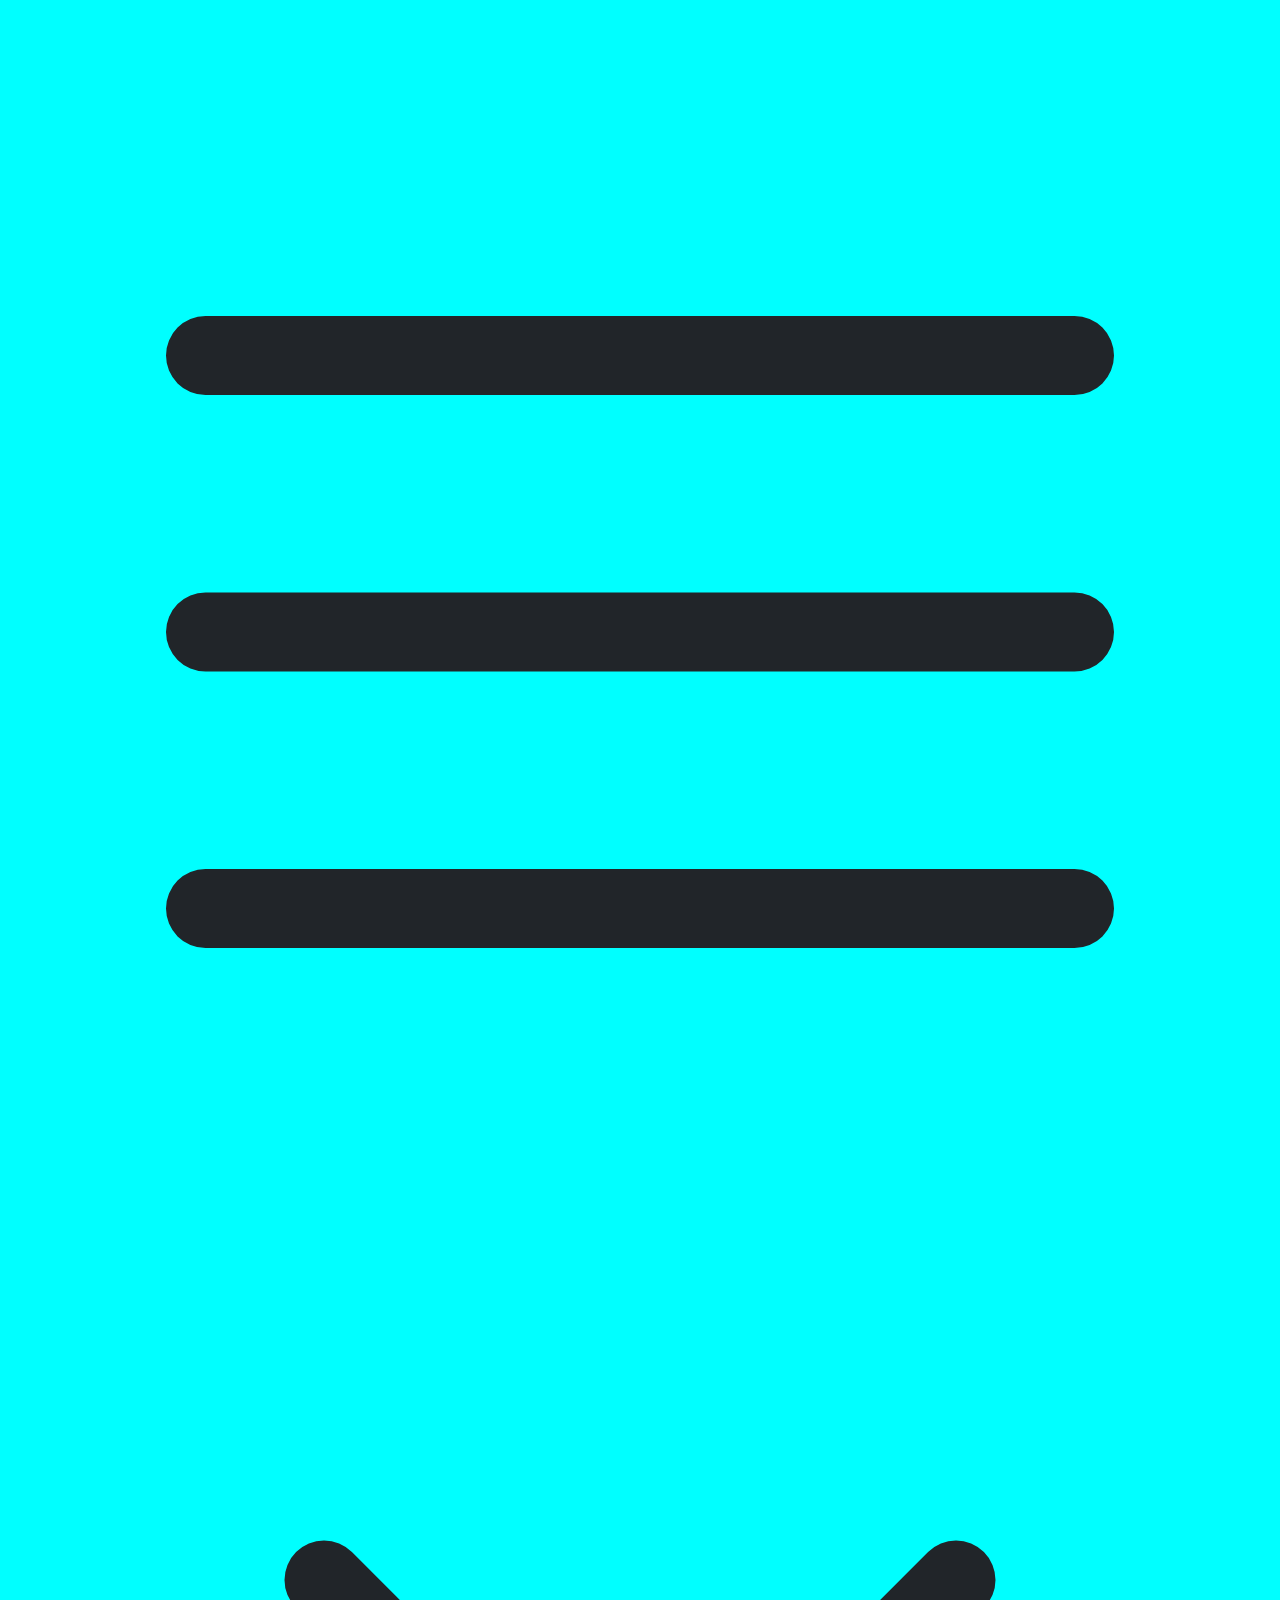
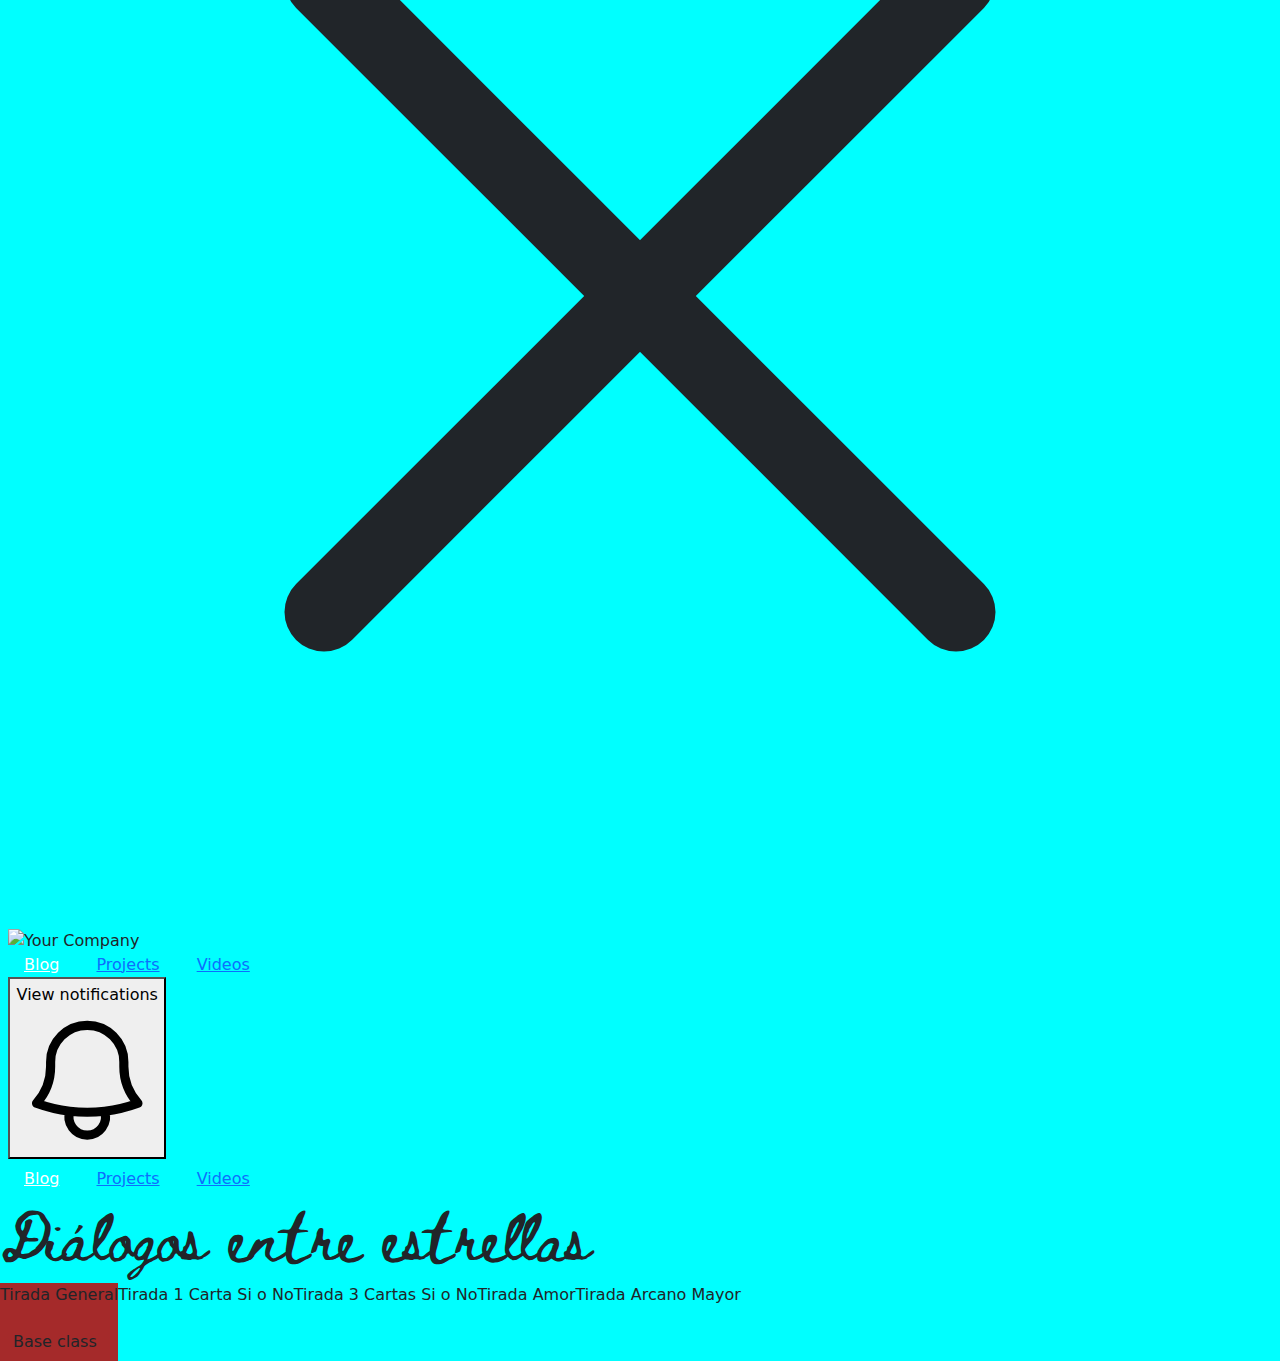
==== html/venta.html @ c71bfff0 "5" ====
<!DOCTYPE html>
<html lang="en">
<head>
    <meta charset="UTF-8">
    <meta name="viewport" content="width=device-width, initial-scale=1.0">
    <title>Arco Astrología</title>
    <link rel="stylesheet" href="../main.js">
    <script src="https://cdn.tailwindcss.com"></script>
    <link rel="preconnect" href="https://fonts.googleapis.com">
    <link rel="preconnect" href="https://fonts.gstatic.com" crossorigin>
    <link href="https://fonts.googleapis.com/css2?family=Beth+Ellen&display=swap" rel="stylesheet">
    <link href="https://cdn.jsdelivr.net/npm/bootstrap@5.3.3/dist/css/bootstrap.min.css" rel="stylesheet" integrity="sha384-QWTKZyjpPEjISv5WaRU9OFeRpok6YctnYmDr5pNlyT2bRjXh0JMhjY6hW+ALEwIH" crossorigin="anonymous">
    <link rel="stylesheet" href="../css/styles.css">
</head>
<body>
    <nav class="bg-gray-800">
        <div class="mx-auto max-w-7xl px-2 sm:px-6 lg:px-8">
            <div class="relative flex h-16 items-center justify-between">
            <div class="absolute inset-y-0 left-0 flex items-center sm:hidden">
                <!--
                    Icon when menu is closed.
                    
                    Menu open: "hidden", Menu closed: "block"
                -->
                <svg class="block size-6" fill="none" viewBox="0 0 24 24" stroke-width="1.5" stroke="currentColor" aria-hidden="true" data-slot="icon">
                    <path stroke-linecap="round" stroke-linejoin="round" d="M3.75 6.75h16.5M3.75 12h16.5m-16.5 5.25h16.5" />
                </svg>
                <!--
                    Icon when menu is open.
                
                    Menu open: "block", Menu closed: "hidden"
                -->
                <svg class="hidden size-6" fill="none" viewBox="0 0 24 24" stroke-width="1.5" stroke="currentColor" aria-hidden="true" data-slot="icon">
                    <path stroke-linecap="round" stroke-linejoin="round" d="M6 18 18 6M6 6l12 12" />
                </svg>
            </div>
            <div class="flex flex-1 items-center justify-center sm:items-stretch sm:justify-start">
                <div class="flex shrink-0 items-center">
                <img class="h-8 w-auto" src="https://tailwindui.com/plus/img/logos/mark.svg?color=indigo&shade=500" alt="Your Company">
            </div>
            <div class="hidden sm:ml-6 sm:block">
                <div class="flex space-x-4">
                    <!-- Current: "bg-gray-900 text-white", Default: "text-gray-300 hover:bg-gray-700 hover:text-white" -->
                    <a href="#" class="rounded-md bg-gray-900 px-3 py-2 text-sm font-medium text-white" aria-current="page">Blog</a>
                    <a href="#" class="rounded-md px-3 py-2 text-sm font-medium text-gray-300 hover:bg-gray-700 hover:text-white">Projects</a>
                    <a href="#" class="rounded-md px-3 py-2 text-sm font-medium text-gray-300 hover:bg-gray-700 hover:text-white">Videos</a>
                </div>
            </div>
            </div>
            <div class="absolute inset-y-0 right-0 flex items-center pr-2 sm:static sm:inset-auto sm:ml-6 sm:pr-0">
            <button type="button" class="relative rounded-full bg-gray-800 p-1 text-gray-400 hover:text-white focus:outline-none focus:ring-2 focus:ring-white focus:ring-offset-2 focus:ring-offset-gray-800">
                <span class="absolute -inset-1.5"></span>
                <span class="sr-only">View notifications</span>
                <svg class="size-6" fill="none" viewBox="0 0 24 24" stroke-width="1.5" stroke="currentColor" aria-hidden="true" data-slot="icon">
                <path stroke-linecap="round" stroke-linejoin="round" d="M14.857 17.082a23.848 23.848 0 0 0 5.454-1.31A8.967 8.967 0 0 1 18 9.75V9A6 6 0 0 0 6 9v.75a8.967 8.967 0 0 1-2.312 6.022c1.733.64 3.56 1.085 5.455 1.31m5.714 0a24.255 24.255 0 0 1-5.714 0m5.714 0a3 3 0 1 1-5.714 0" />
                </svg>
            </button>
            </div>
        </div>
        </div>
        
        <!-- Mobile menu, show/hide based on menu state. -->
        <div class="sm:hidden" id="mobile-menu">
        <div class="space-y-1 px-2 pb-3 pt-2">
            <!-- Current: "bg-gray-900 text-white", Default: "text-gray-300 hover:bg-gray-700 hover:text-white" -->
            <a href="../index.html" class="block rounded-md bg-gray-900 px-3 py-2 text-base font-medium text-white" aria-current="page">Blog</a>
            <a href="#" class="block rounded-md px-3 py-2 text-base font-medium text-gray-300 hover:bg-gray-700 hover:text-white">Projects</a>
            <a href="https://l.instagram.com/?u=https%3A%2F%2Fwww.youtube.com%2F%40ArcoTarot_222%3Ffbclid%3DPAZXh0bgNhZW0CMTEAAaYkPkoHsb-bN_MpDJSD8FefibCzuWqs9fRk_rMy4TVEIoHa1MZ6vHh9eKs_aem_EIVsIMgIUxJfvOGGrUj5qQ&e=AT0udcbrRBvxaTp-0oF3EsJKooiMGCy3E_jv3gS6hxTUaTY7jCUxaxQx7DWVZeVI_oiu8YPgaF9IX3Vf6WTnUNQTWIkrSwHWIVz1ONFMY3wGi3x4xw1slh8" class="block rounded-md px-3 py-2 text-base font-medium text-gray-300 hover:bg-gray-700 hover:text-white">Videos</a>
        </div>
        </div>
    </nav>

    <header>
        <h1 class="principal espaciadoAbajo">
            Diálogos entre estrellas
        </h1>
    </header>

    <!--Venta de tiradas-->
    <section>
    <div class="productos">
        <div class="caja">
            <p>Tirada General</p>
            <button type="button" class="btn">Base class</button>
        </div>
        <div>
            <p>Tirada 1 Carta Si o No</p>

        </div>
        <div>
            <p>Tirada 3 Cartas Si o No</p>
        </div>
        <div>
            <p>Tirada Amor</p>
        </div>
        <div>
            <p>Tirada Arcano Mayor</p>
        </div>
    </div>
    </section>
</body>
</html>
---- css/styles.css ----
body{
    background-color:cyan;
}
.principal{
    font-size:xxx-large;
    font-family: "Beth Ellen", cursive;
}
.linea{
    background-color:aquamarine;
    font-size: x-large;
}
.ig{
    color:orangered;
}
.espaciadoArriba{
    padding-top: 20px;
}
.espaciadoAbajo
{
    padding-bottom: 10px;
}
.productos{
    display: flex;    
}
.caja{
    background-color: brown;
}
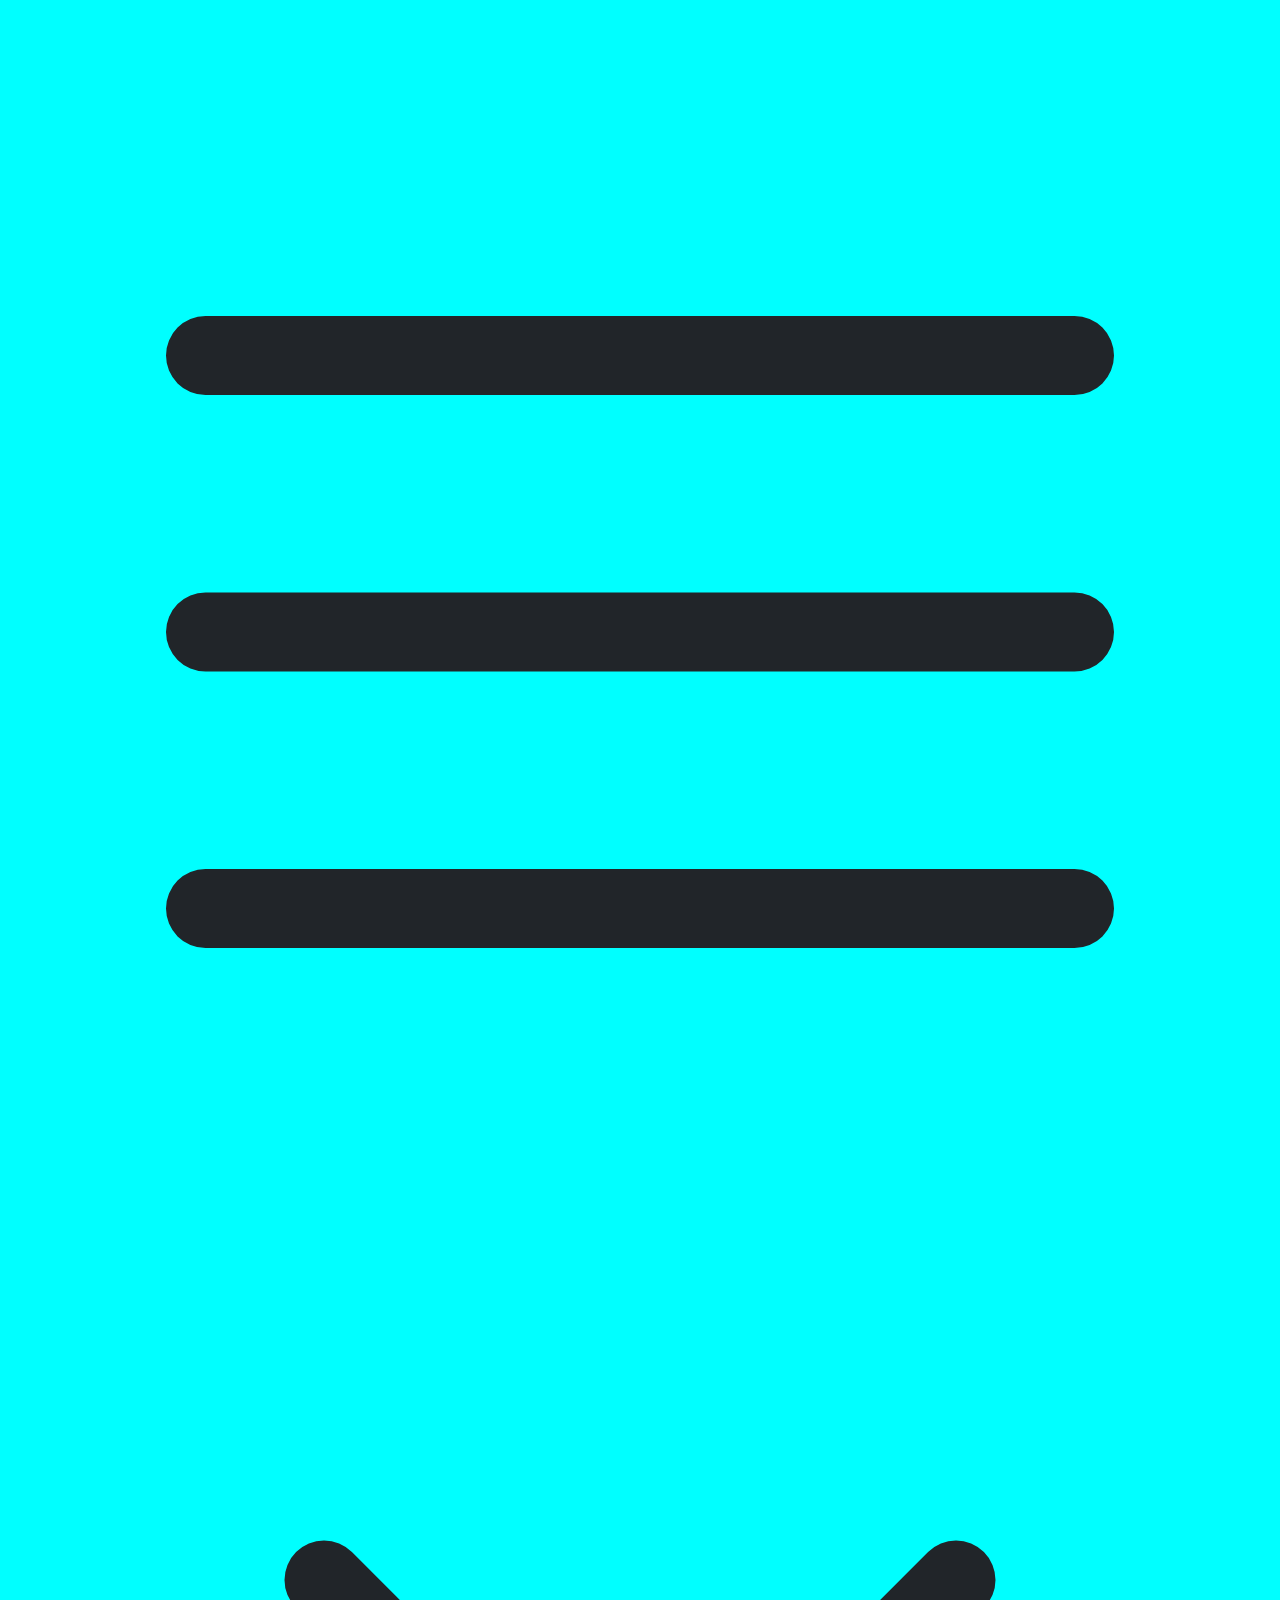
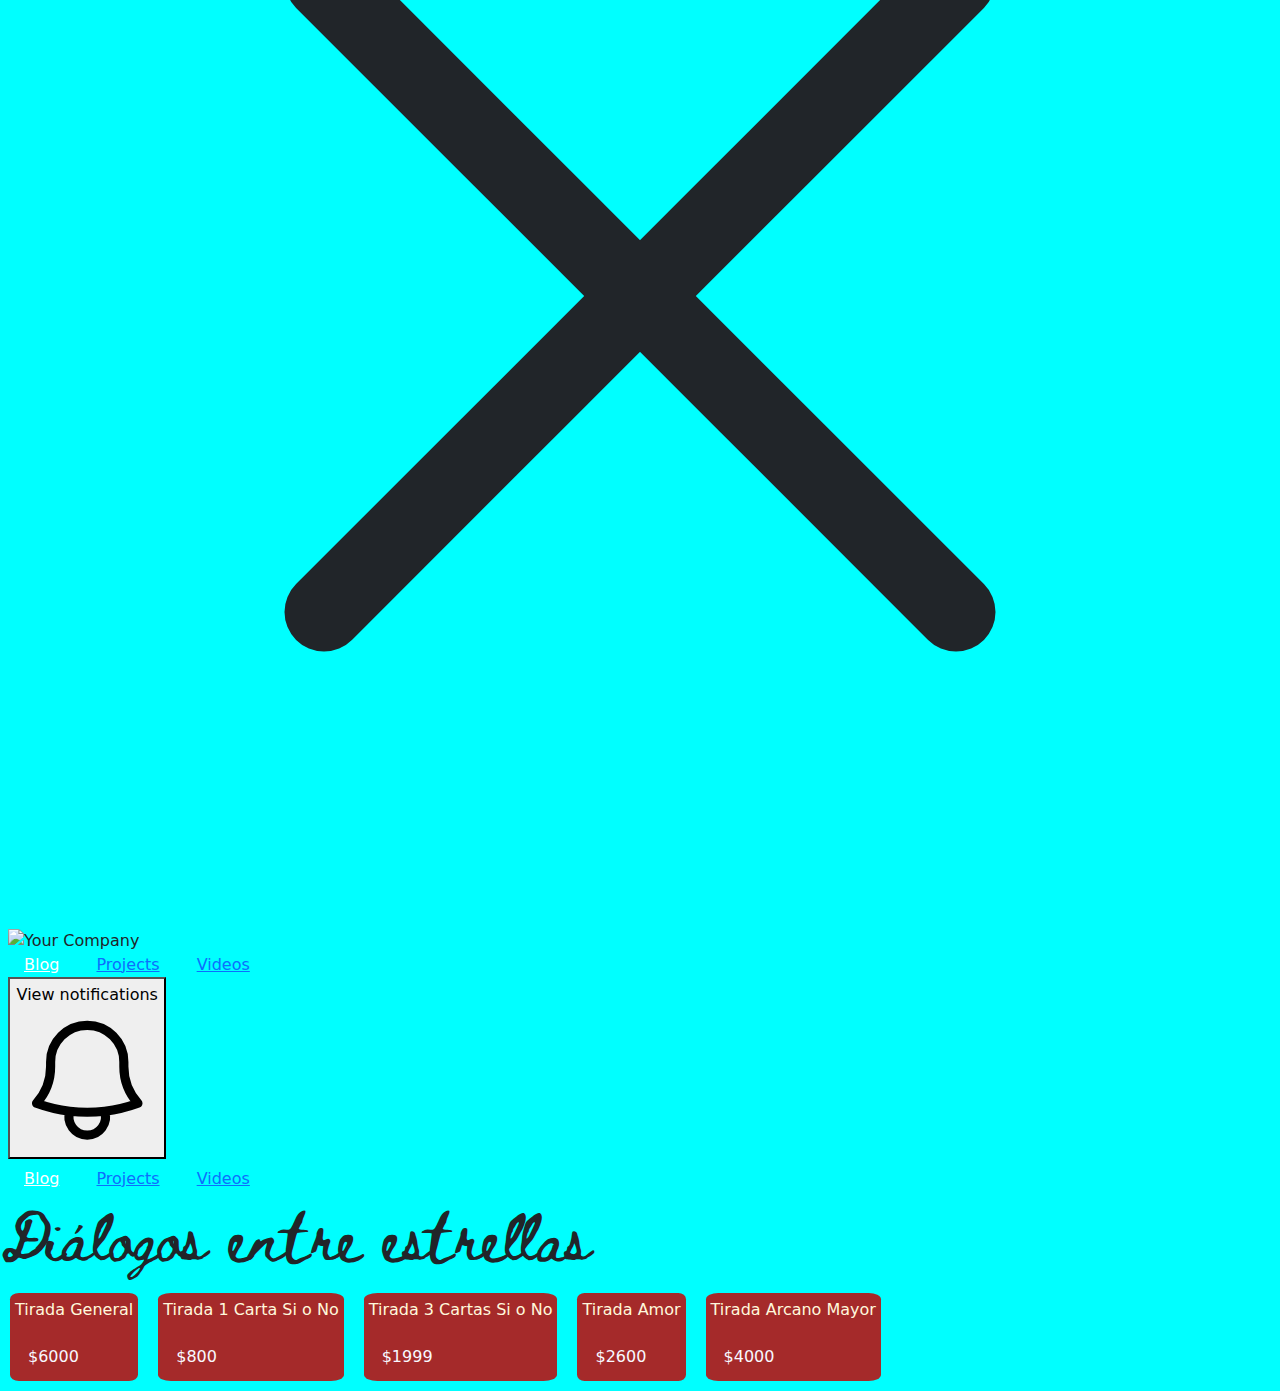
==== commit e0a19b85: "7" ====
--- a/html/venta.html
+++ b/html/venta.html
@@ -41,13 +41,14 @@
             <div class="hidden sm:ml-6 sm:block">
                 <div class="flex space-x-4">
                     <!-- Current: "bg-gray-900 text-white", Default: "text-gray-300 hover:bg-gray-700 hover:text-white" -->
-                    <a href="#" class="rounded-md bg-gray-900 px-3 py-2 text-sm font-medium text-white" aria-current="page">Blog</a>
+                    <a href="../index.html" class="rounded-md bg-gray-900 px-3 py-2 text-sm font-medium text-white" aria-current="page">Blog</a>
                     <a href="#" class="rounded-md px-3 py-2 text-sm font-medium text-gray-300 hover:bg-gray-700 hover:text-white">Projects</a>
-                    <a href="#" class="rounded-md px-3 py-2 text-sm font-medium text-gray-300 hover:bg-gray-700 hover:text-white">Videos</a>
+                    <a href="https://www.youtube.com/@ArcoTarot_222?fbclid=PAZXh0bgNhZW0CMTEAAaYkPkoHsb-bN_MpDJSD8FefibCzuWqs9fRk_rMy4TVEIoHa1MZ6vHh9eKs_aem_EIVsIMgIUxJfvOGGrUj5qQ" class="rounded-md px-3 py-2 text-sm font-medium text-gray-300 hover:bg-gray-700 hover:text-white">Videos</a>
                 </div>
             </div>
             </div>
             <div class="absolute inset-y-0 right-0 flex items-center pr-2 sm:static sm:inset-auto sm:ml-6 sm:pr-0">
+            <!--notificaciones-->
             <button type="button" class="relative rounded-full bg-gray-800 p-1 text-gray-400 hover:text-white focus:outline-none focus:ring-2 focus:ring-white focus:ring-offset-2 focus:ring-offset-gray-800">
                 <span class="absolute -inset-1.5"></span>
                 <span class="sr-only">View notifications</span>
@@ -81,20 +82,23 @@
     <div class="productos">
         <div class="caja">
             <p>Tirada General</p>
-            <button type="button" class="btn">Base class</button>
+            <button type="button" class="btn precio">$6000</button>
         </div>
-        <div>
+        <div class="caja">
             <p>Tirada 1 Carta Si o No</p>
-
+            <button type="button" class="btn precio">$800</button>
         </div>
-        <div>
+        <div class="caja">
             <p>Tirada 3 Cartas Si o No</p>
+            <button type="button" class="btn precio">$1999</button>
         </div>
-        <div>
+        <div class="caja">
             <p>Tirada Amor</p>
+            <button type="button" class="btn precio">$2600</button>
         </div>
-        <div>
+        <div class="caja">
             <p>Tirada Arcano Mayor</p>
+            <button type="button" class="btn precio">$4000</button>
         </div>
     </div>
     </section>
--- a/css/styles.css
+++ b/css/styles.css
@@ -24,4 +24,13 @@
 }
 .caja{
     background-color: brown;
+    margin: 10px;
+    padding: 5px;
+    color: cornsilk;
+    border: 5px;
+    border-color:coral;
+    border-radius: 7%;
+}
+.precio{
+    color:ghostwhite;
 }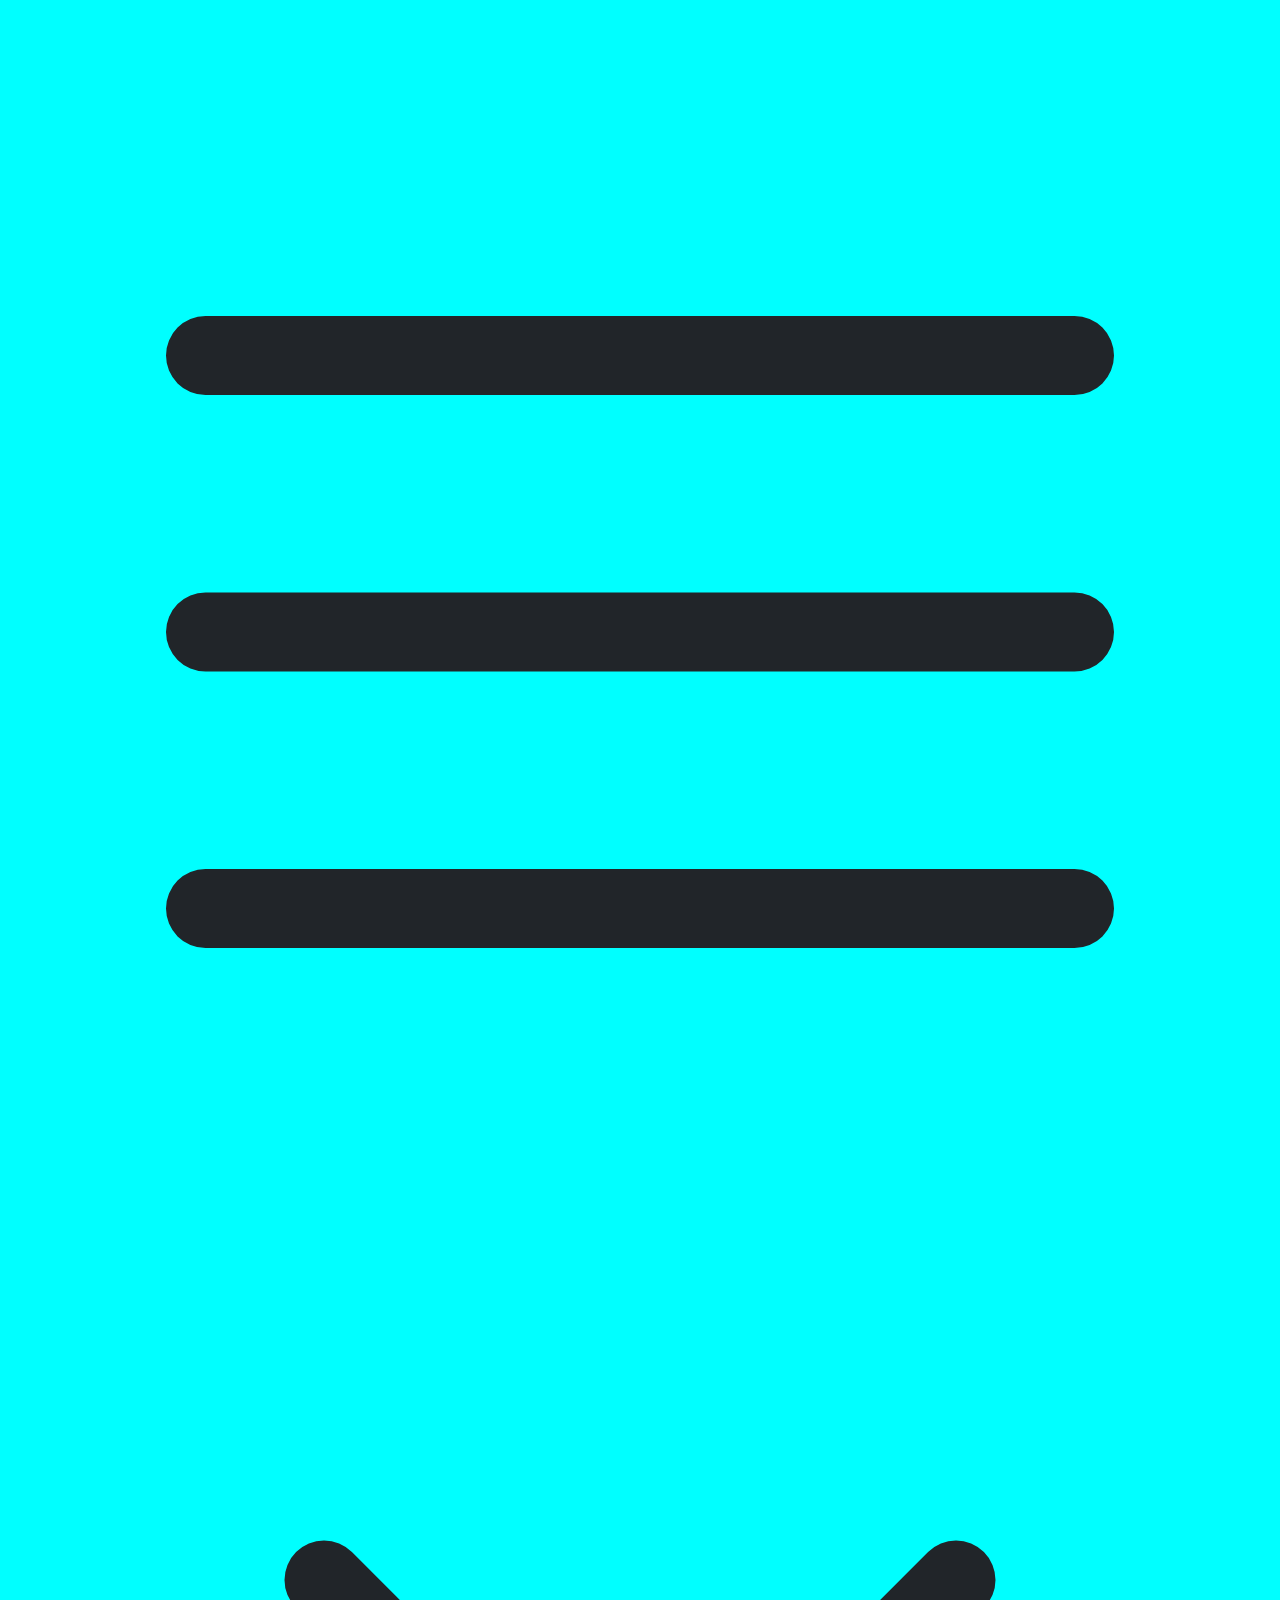
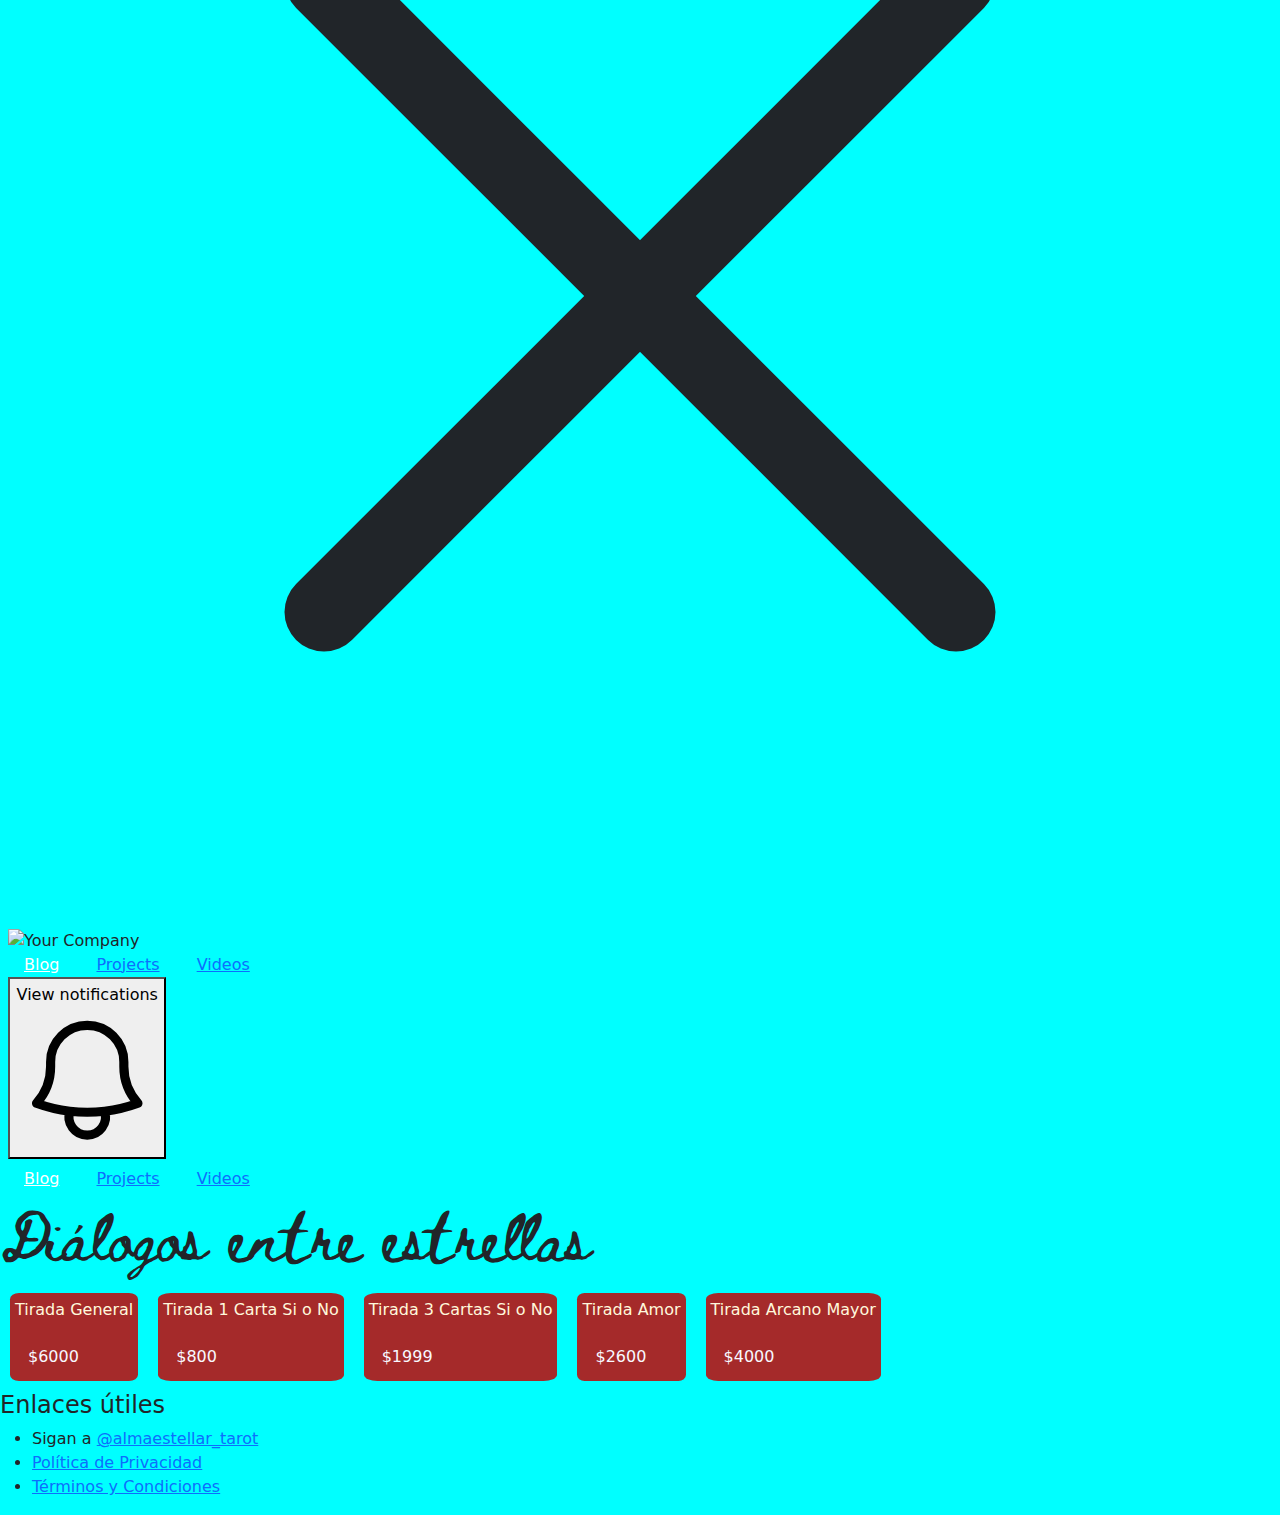
==== commit caa20422: "8" ====
--- a/html/venta.html
+++ b/html/venta.html
@@ -6,6 +6,7 @@
     <title>Arco Astrología</title>
     <link rel="stylesheet" href="../main.js">
     <script src="https://cdn.tailwindcss.com"></script>
+    <script src="https://cdn.jsdelivr.net/npm/sweetalert2@11"></script>
     <link rel="preconnect" href="https://fonts.googleapis.com">
     <link rel="preconnect" href="https://fonts.gstatic.com" crossorigin>
     <link href="https://fonts.googleapis.com/css2?family=Beth+Ellen&display=swap" rel="stylesheet">
@@ -66,7 +67,7 @@
             <!-- Current: "bg-gray-900 text-white", Default: "text-gray-300 hover:bg-gray-700 hover:text-white" -->
             <a href="../index.html" class="block rounded-md bg-gray-900 px-3 py-2 text-base font-medium text-white" aria-current="page">Blog</a>
             <a href="#" class="block rounded-md px-3 py-2 text-base font-medium text-gray-300 hover:bg-gray-700 hover:text-white">Projects</a>
-            <a href="https://l.instagram.com/?u=https%3A%2F%2Fwww.youtube.com%2F%40ArcoTarot_222%3Ffbclid%3DPAZXh0bgNhZW0CMTEAAaYkPkoHsb-bN_MpDJSD8FefibCzuWqs9fRk_rMy4TVEIoHa1MZ6vHh9eKs_aem_EIVsIMgIUxJfvOGGrUj5qQ&e=AT0udcbrRBvxaTp-0oF3EsJKooiMGCy3E_jv3gS6hxTUaTY7jCUxaxQx7DWVZeVI_oiu8YPgaF9IX3Vf6WTnUNQTWIkrSwHWIVz1ONFMY3wGi3x4xw1slh8" class="block rounded-md px-3 py-2 text-base font-medium text-gray-300 hover:bg-gray-700 hover:text-white">Videos</a>
+            <a href="https://www.youtube.com/@ArcoTarot_222" class="block rounded-md px-3 py-2 text-base font-medium text-gray-300 hover:bg-gray-700 hover:text-white">Videos</a>
         </div>
         </div>
     </nav>
@@ -82,25 +83,43 @@
     <div class="productos">
         <div class="caja">
             <p>Tirada General</p>
-            <button type="button" class="btn precio">$6000</button>
+            <button onclick="mostrarAlerta()" type="button" class="btn precio">$6000</button>
         </div>
         <div class="caja">
             <p>Tirada 1 Carta Si o No</p>
-            <button type="button" class="btn precio">$800</button>
+            <button onclick="mostrarAlerta()" type="button" class="btn precio">$800</button>
         </div>
         <div class="caja">
             <p>Tirada 3 Cartas Si o No</p>
-            <button type="button" class="btn precio">$1999</button>
+            <button onclick="mostrarAlerta()" type="button" class="btn precio">$1999</button>
         </div>
         <div class="caja">
             <p>Tirada Amor</p>
-            <button type="button" class="btn precio">$2600</button>
+            <button onclick="mostrarAlerta()" type="button" class="btn precio">$2600</button>
         </div>
         <div class="caja">
             <p>Tirada Arcano Mayor</p>
-            <button type="button" class="btn precio">$4000</button>
+            <button onclick="mostrarAlerta()" type="button" class="btn precio">$4000</button>
         </div>
     </div>
     </section>
+
+    <footer>
+        <div>
+            <h4 class="font-bold text-lg">Enlaces útiles</h4>
+            <ul class="mt-2 space-y-2">
+                <li><span>Sigan a <a href="https://www.instagram.com/almaestellar_tarot?igsh=OTU0ejkweDVybWt4">@almaestellar_tarot</a></span></li>
+                <li><a href="#" class="hover:underline">Política de Privacidad</a></li>
+                <li><a href="#" class="hover:underline">Términos y Condiciones</a></li>
+            </ul>
+        </div>
+    </footer>
+
+    <script>
+        function mostrarAlerta(){
+            Swal.fire("Para realizar la compra comunicarse por medio del instagram @almaestellar_tarot");
+        }
+        
+    </script>
 </body>
 </html>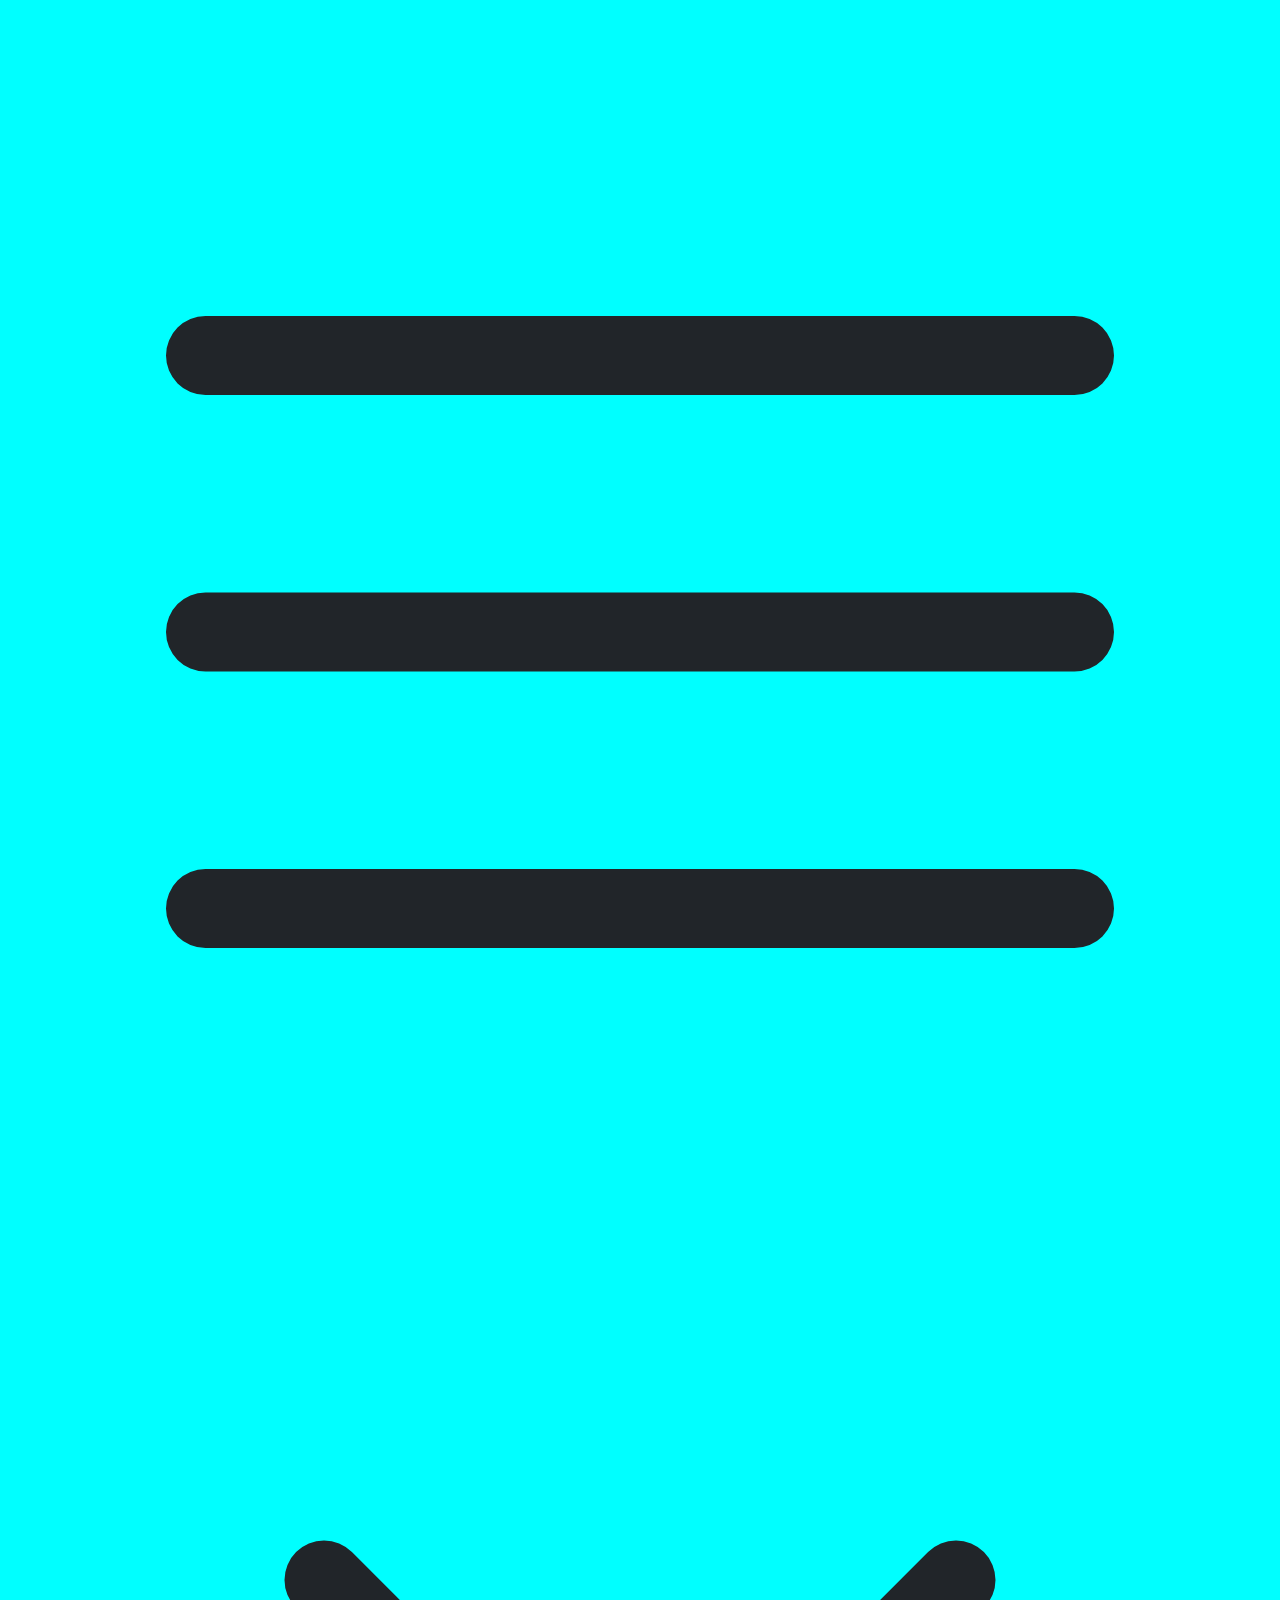
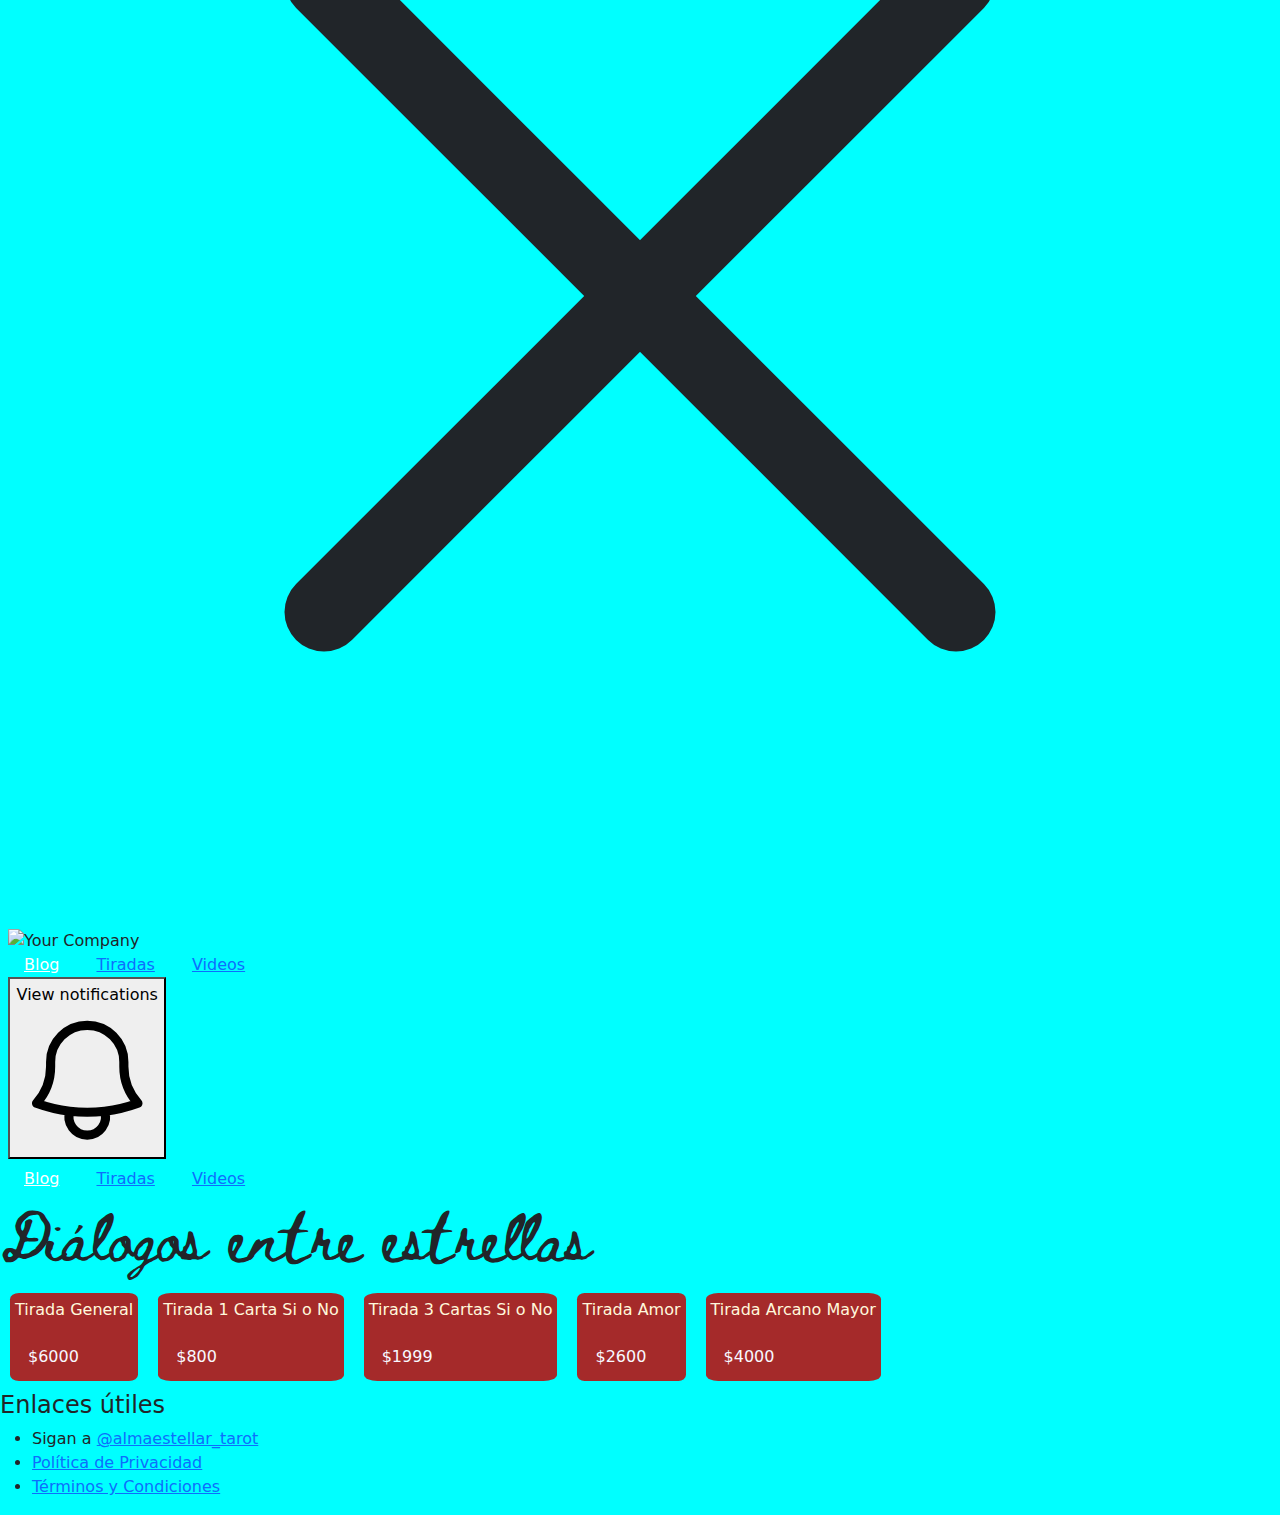
==== commit f78e9d94: "9" ====
--- a/html/venta.html
+++ b/html/venta.html
@@ -43,7 +43,7 @@
                 <div class="flex space-x-4">
                     <!-- Current: "bg-gray-900 text-white", Default: "text-gray-300 hover:bg-gray-700 hover:text-white" -->
                     <a href="../index.html" class="rounded-md bg-gray-900 px-3 py-2 text-sm font-medium text-white" aria-current="page">Blog</a>
-                    <a href="#" class="rounded-md px-3 py-2 text-sm font-medium text-gray-300 hover:bg-gray-700 hover:text-white">Projects</a>
+                    <a href="#" class="rounded-md px-3 py-2 text-sm font-medium text-gray-300 hover:bg-gray-700 hover:text-white">Tiradas</a>
                     <a href="https://www.youtube.com/@ArcoTarot_222?fbclid=PAZXh0bgNhZW0CMTEAAaYkPkoHsb-bN_MpDJSD8FefibCzuWqs9fRk_rMy4TVEIoHa1MZ6vHh9eKs_aem_EIVsIMgIUxJfvOGGrUj5qQ" class="rounded-md px-3 py-2 text-sm font-medium text-gray-300 hover:bg-gray-700 hover:text-white">Videos</a>
                 </div>
             </div>
@@ -66,7 +66,7 @@
         <div class="space-y-1 px-2 pb-3 pt-2">
             <!-- Current: "bg-gray-900 text-white", Default: "text-gray-300 hover:bg-gray-700 hover:text-white" -->
             <a href="../index.html" class="block rounded-md bg-gray-900 px-3 py-2 text-base font-medium text-white" aria-current="page">Blog</a>
-            <a href="#" class="block rounded-md px-3 py-2 text-base font-medium text-gray-300 hover:bg-gray-700 hover:text-white">Projects</a>
+            <a href="#" class="block rounded-md px-3 py-2 text-base font-medium text-gray-300 hover:bg-gray-700 hover:text-white">Tiradas</a>
             <a href="https://www.youtube.com/@ArcoTarot_222" class="block rounded-md px-3 py-2 text-base font-medium text-gray-300 hover:bg-gray-700 hover:text-white">Videos</a>
         </div>
         </div>
